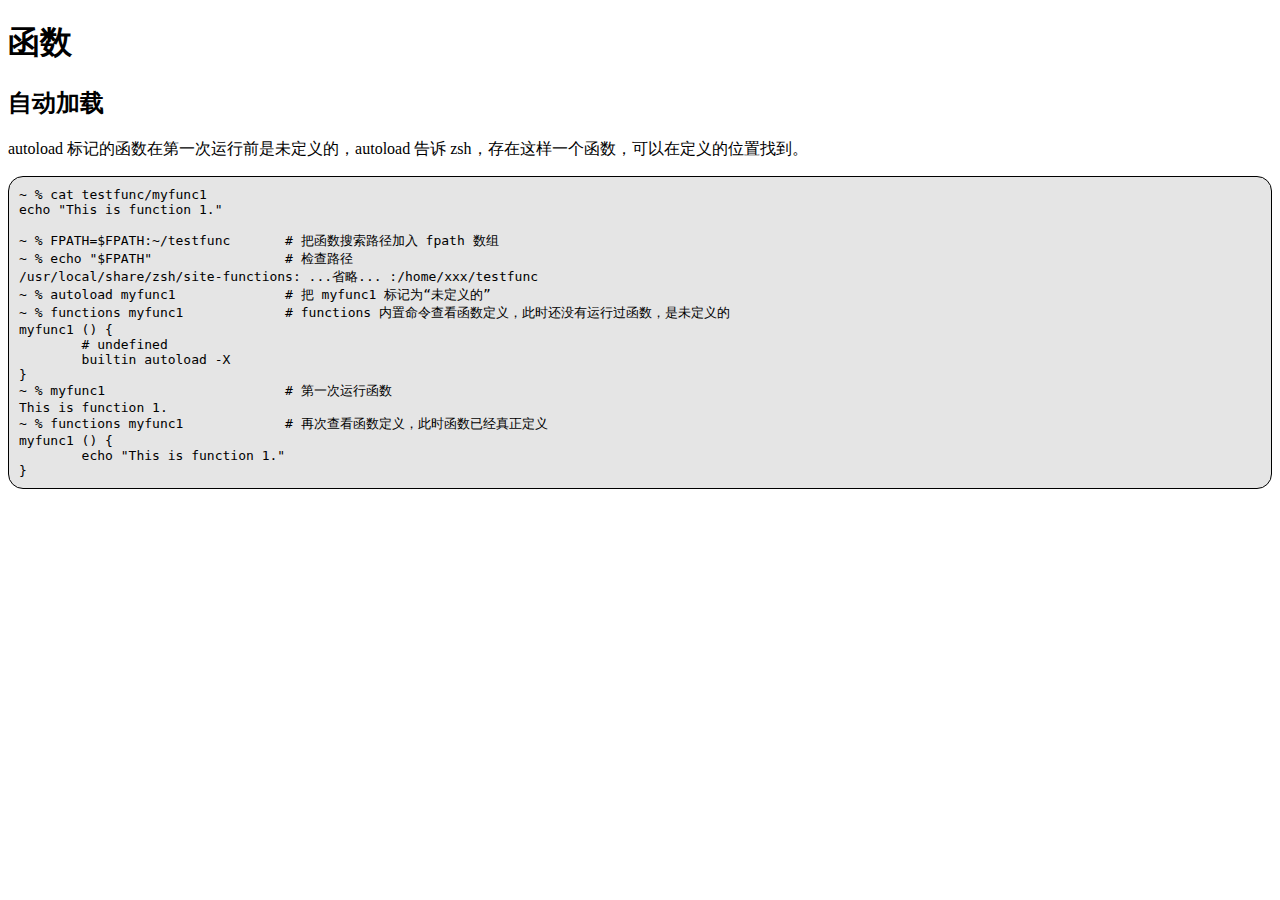
==== docs/comments/functions.html @ 30aed026 "修改autoload函数相关翻译，增加autoload定义函数时间的说明" ====
<!DOCTYPE html>
<html xmlns="http://www.w3.org/1999/xhtml" lang="en">
<head>
	<meta charset="utf-8"/>
	<link type="text/css" rel="stylesheet" href="mystyle.css"/>
</head>
<body>

<h1 id="函数">函数</h1>

<h2 id="function-autoload-undefined">自动加载</h2>

<p>autoload 标记的函数在第一次运行前是未定义的，autoload 告诉 zsh，存在这样一个函数，可以在定义的位置找到。</p>

<pre><code>~ % cat testfunc/myfunc1
echo &quot;This is function 1.&quot;

~ % FPATH=$FPATH:~/testfunc       # 把函数搜索路径加入 fpath 数组
~ % echo &quot;$FPATH&quot;                 # 检查路径
/usr/local/share/zsh/site-functions: ...省略... :/home/xxx/testfunc
~ % autoload myfunc1              # 把 myfunc1 标记为“未定义的”
~ % functions myfunc1             # functions 内置命令查看函数定义，此时还没有运行过函数，是未定义的
myfunc1 () {
        # undefined
        builtin autoload -X
}
~ % myfunc1                       # 第一次运行函数
This is function 1.
~ % functions myfunc1             # 再次查看函数定义，此时函数已经真正定义
myfunc1 () {
        echo &quot;This is function 1.&quot;
}
</code></pre>

</body>
</html>
---- docs/comments/mystyle.css ----
pre {
	border-style:solid;
	border-width:0.5px;
	background-color:rgba(125,125,125,0.2);
	border-radius:15px;
	padding:10px;
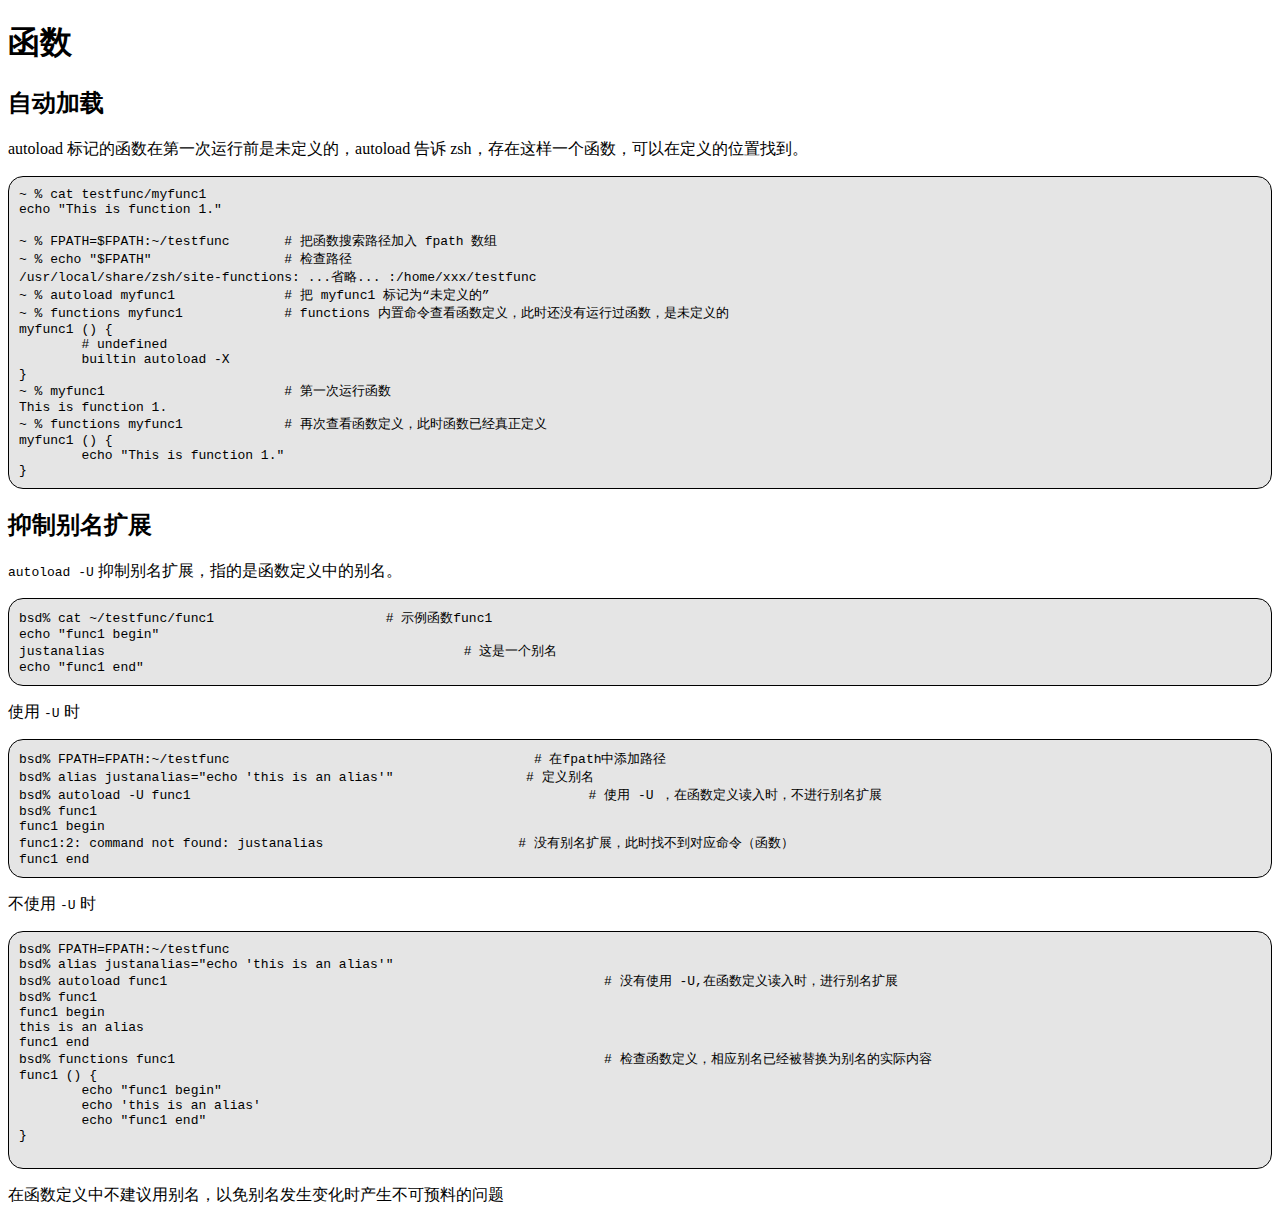
==== commit 3eab7dd1: "添加autoload -U 别名抑制的说明" ====
--- a/docs/comments/functions.html
+++ b/docs/comments/functions.html
@@ -32,6 +32,47 @@
 }
 </code></pre>
 
+<h2 id="function-autoload-alias">抑制别名扩展</h2>
+
+<p><code>autoload -U</code> 抑制别名扩展，指的是函数定义中的别名。</p>
+
+<pre><code>bsd% cat ~/testfunc/func1                      # 示例函数func1
+echo &quot;func1 begin&quot;
+justanalias                                              # 这是一个别名
+echo &quot;func1 end&quot;
+</code></pre>
+
+<p>使用 <code>-U</code> 时</p>
+
+<pre><code>bsd% FPATH=FPATH:~/testfunc                                       # 在fpath中添加路径
+bsd% alias justanalias=&quot;echo 'this is an alias'&quot;                 # 定义别名
+bsd% autoload -U func1                                                   # 使用 -U ，在函数定义读入时，不进行别名扩展
+bsd% func1          
+func1 begin
+func1:2: command not found: justanalias                         # 没有别名扩展，此时找不到对应命令（函数）
+func1 end
+</code></pre>
+
+<p>不使用 <code>-U</code> 时</p>
+
+<pre><code>bsd% FPATH=FPATH:~/testfunc
+bsd% alias justanalias=&quot;echo 'this is an alias'&quot;
+bsd% autoload func1                                                        # 没有使用 -U,在函数定义读入时，进行别名扩展
+bsd% func1
+func1 begin
+this is an alias                                                                                                                 
+func1 end
+bsd% functions func1                                                       # 检查函数定义，相应别名已经被替换为别名的实际内容
+func1 () {
+	echo &quot;func1 begin&quot;
+	echo 'this is an alias'
+	echo &quot;func1 end&quot;
+}
+
+</code></pre>
+
+<p>在函数定义中不建议用别名，以免别名发生变化时产生不可预料的问题</p>
+
 </body>
 </html>
 
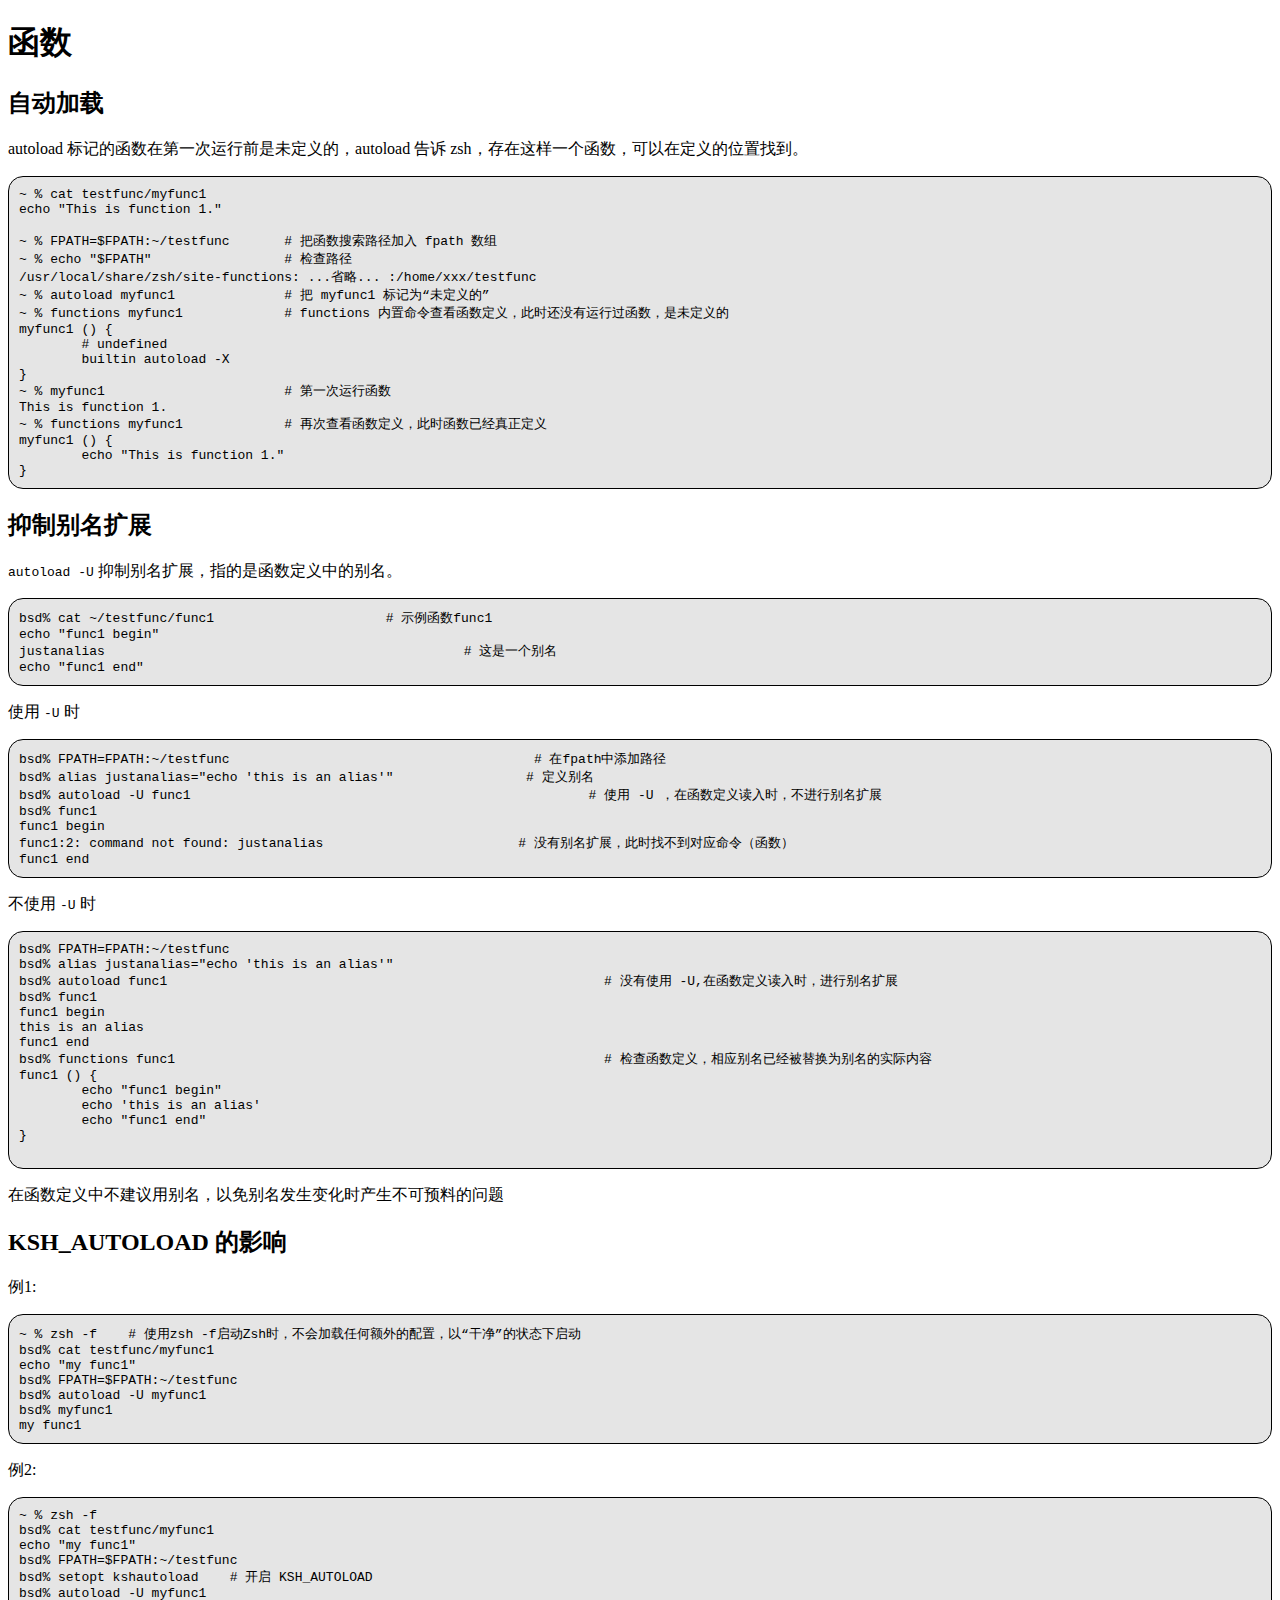
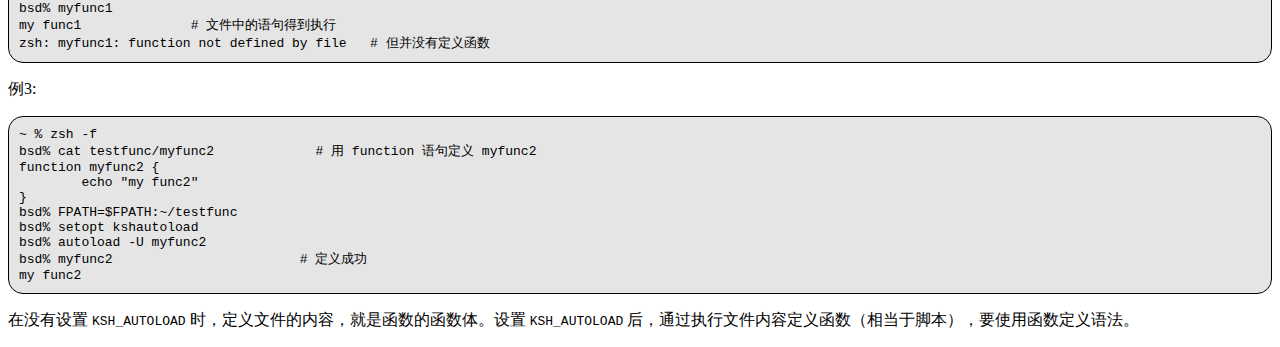
==== commit b8145d77: "增加autoload中kshautoload选项影响的注释" ====
--- a/docs/comments/functions.html
+++ b/docs/comments/functions.html
@@ -73,6 +73,48 @@
 
 <p>在函数定义中不建议用别名，以免别名发生变化时产生不可预料的问题</p>
 
+<h2 id="function-autoload-kshautoload">KSH_AUTOLOAD 的影响</h2>
+
+<p>例1:</p>
+
+<pre><code>~ % zsh -f    # 使用zsh -f启动Zsh时，不会加载任何额外的配置，以“干净”的状态下启动
+bsd% cat testfunc/myfunc1
+echo &quot;my func1&quot;
+bsd% FPATH=$FPATH:~/testfunc
+bsd% autoload -U myfunc1
+bsd% myfunc1
+my func1
+</code></pre>
+
+<p>例2:</p>
+
+<pre><code>~ % zsh -f
+bsd% cat testfunc/myfunc1
+echo &quot;my func1&quot;
+bsd% FPATH=$FPATH:~/testfunc
+bsd% setopt kshautoload    # 开启 KSH_AUTOLOAD
+bsd% autoload -U myfunc1
+bsd% myfunc1
+my func1              # 文件中的语句得到执行
+zsh: myfunc1: function not defined by file   # 但并没有定义函数
+</code></pre>
+
+<p>例3:</p>
+
+<pre><code>~ % zsh -f
+bsd% cat testfunc/myfunc2             # 用 function 语句定义 myfunc2
+function myfunc2 {
+        echo &quot;my func2&quot;
+}
+bsd% FPATH=$FPATH:~/testfunc
+bsd% setopt kshautoload
+bsd% autoload -U myfunc2
+bsd% myfunc2                        # 定义成功
+my func2
+</code></pre>
+
+<p>在没有设置 <code>KSH_AUTOLOAD</code> 时，定义文件的内容，就是函数的函数体。设置 <code>KSH_AUTOLOAD</code> 后，通过执行文件内容定义函数（相当于脚本），要使用函数定义语法。</p>
+
 </body>
 </html>
 
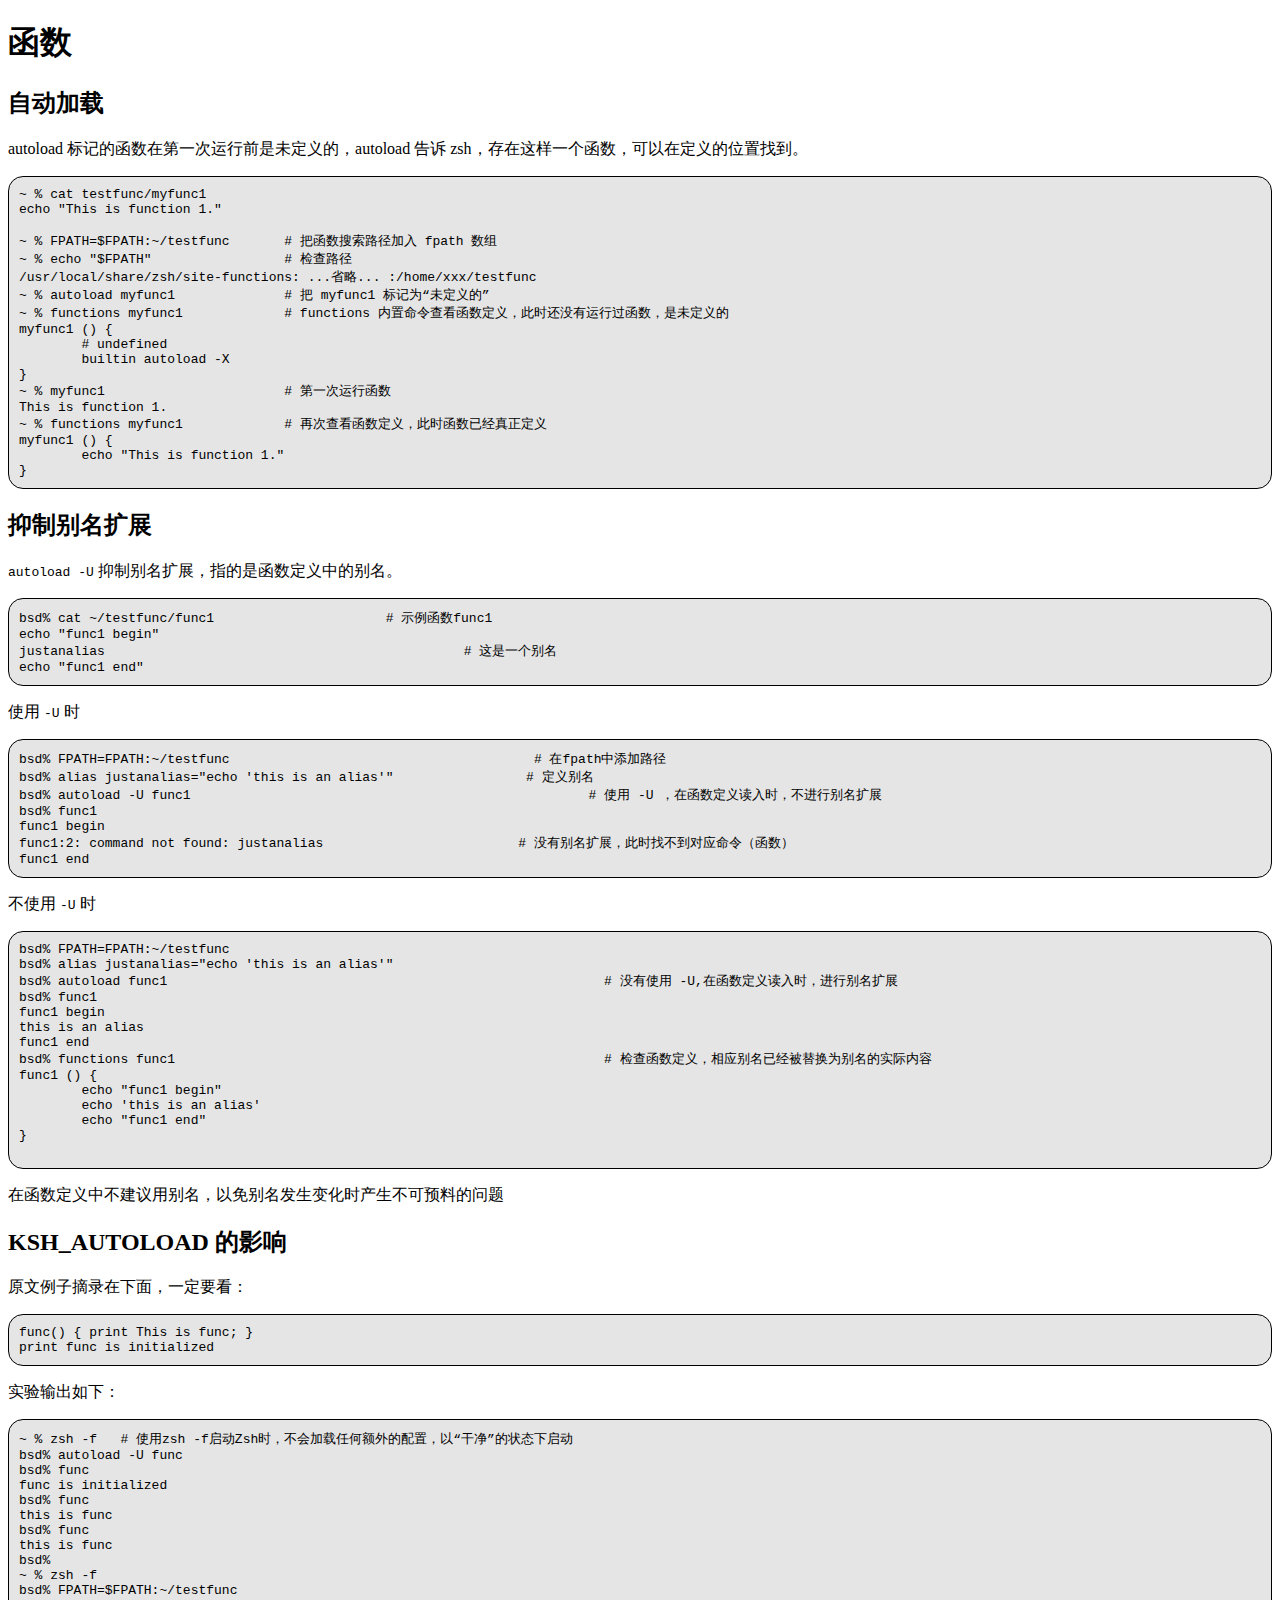
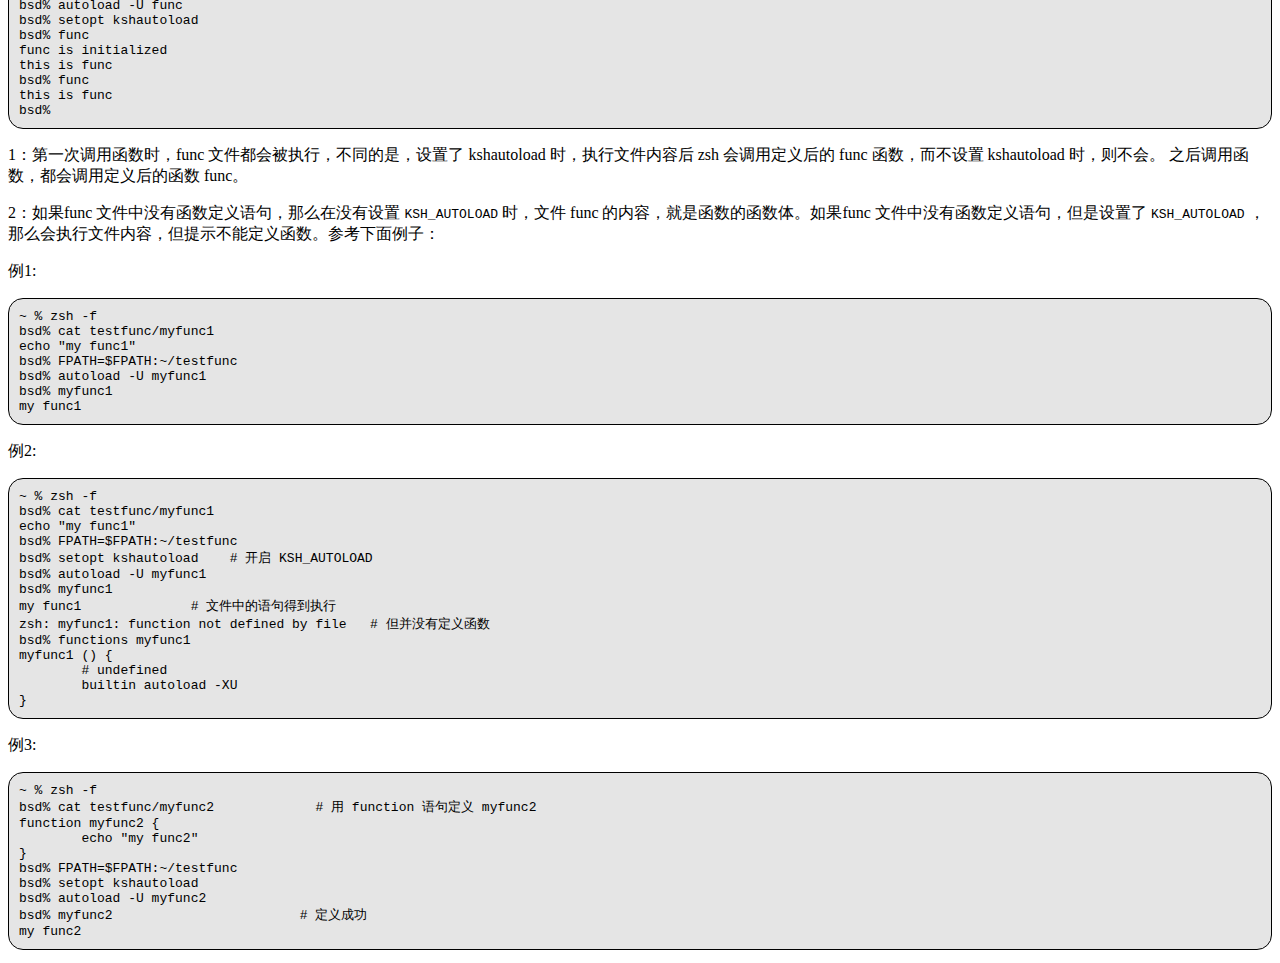
==== commit b2611fc0: "修订autoload中kshautoload选项影响的注释" ====
--- a/docs/comments/functions.html
+++ b/docs/comments/functions.html
@@ -75,9 +75,42 @@
 
 <h2 id="function-autoload-kshautoload">KSH_AUTOLOAD 的影响</h2>
 
+<p>原文例子摘录在下面，一定要看：</p>
+
+<pre><code>func() { print This is func; }
+print func is initialized
+</code></pre>
+
+<p>实验输出如下：</p>
+
+<pre><code>~ % zsh -f   # 使用zsh -f启动Zsh时，不会加载任何额外的配置，以“干净”的状态下启动
+bsd% autoload -U func
+bsd% func
+func is initialized
+bsd% func
+this is func
+bsd% func
+this is func
+bsd%
+~ % zsh -f
+bsd% FPATH=$FPATH:~/testfunc
+bsd% autoload -U func
+bsd% setopt kshautoload
+bsd% func
+func is initialized
+this is func
+bsd% func
+this is func
+bsd%
+</code></pre>
+
+<p>1：第一次调用函数时，func 文件都会被执行，不同的是，设置了 kshautoload 时，执行文件内容后 zsh 会调用定义后的 func 函数，而不设置 kshautoload 时，则不会。 之后调用函数，都会调用定义后的函数 func。</p>
+
+<p>2：如果func 文件中没有函数定义语句，那么在没有设置 <code>KSH_AUTOLOAD</code> 时，文件 func 的内容，就是函数的函数体。如果func 文件中没有函数定义语句，但是设置了 <code>KSH_AUTOLOAD</code> ，那么会执行文件内容，但提示不能定义函数。参考下面例子：</p>
+
 <p>例1:</p>
 
-<pre><code>~ % zsh -f    # 使用zsh -f启动Zsh时，不会加载任何额外的配置，以“干净”的状态下启动
+<pre><code>~ % zsh -f   
 bsd% cat testfunc/myfunc1
 echo &quot;my func1&quot;
 bsd% FPATH=$FPATH:~/testfunc
@@ -97,6 +130,11 @@
 bsd% myfunc1
 my func1              # 文件中的语句得到执行
 zsh: myfunc1: function not defined by file   # 但并没有定义函数
+bsd% functions myfunc1
+myfunc1 () {
+        # undefined
+        builtin autoload -XU
+}
 </code></pre>
 
 <p>例3:</p>
@@ -113,8 +151,6 @@
 my func2
 </code></pre>
 
-<p>在没有设置 <code>KSH_AUTOLOAD</code> 时，定义文件的内容，就是函数的函数体。设置 <code>KSH_AUTOLOAD</code> 后，通过执行文件内容定义函数（相当于脚本），要使用函数定义语法。</p>
-
 </body>
 </html>
 
